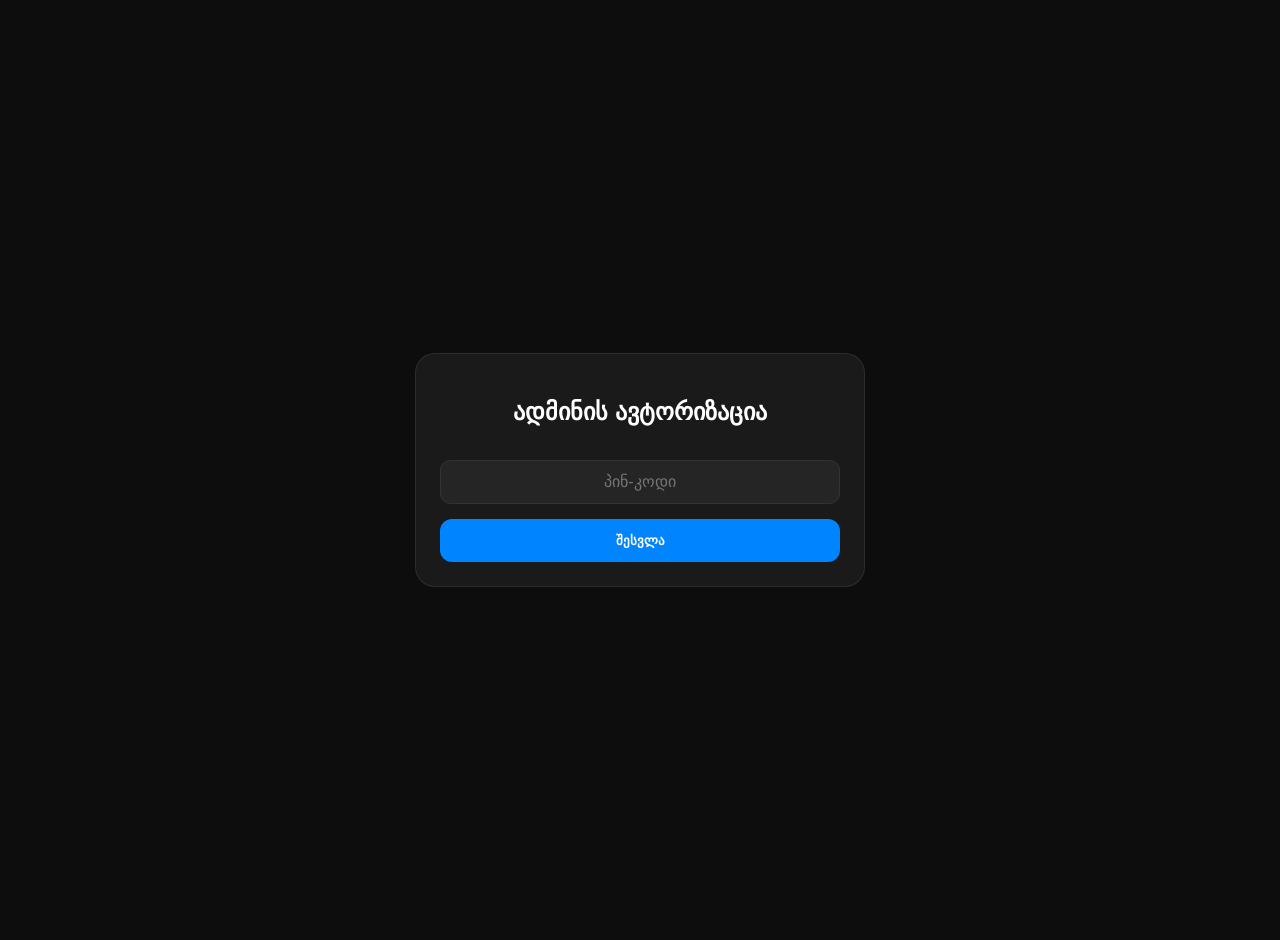
==== driver-panel-secure-777.html @ 7d35db3a "Finalize client location tracking feature and update files" ====
<!DOCTYPE html>
<html lang="ka">
<head>
    <meta charset="UTF-8">
    <meta name="viewport" content="width=device-width, initial-scale=1.0">
    <title>Driver Panel</title>
    <style>
        body { margin: 0; padding: 20px; font-family: sans-serif; background: #0d0d0d; color: #fff; display: flex; justify-content: center; align-items: center; min-height: 100vh; }
        .panel { width: 100%; max-width: 400px; background: #1a1a1a; padding: 24px; border-radius: 20px; text-align: center; border: 1px solid rgba(255,255,255,0.08); }
        input { width: 100%; padding: 12px; margin: 15px 0; border-radius: 10px; border: 1px solid #333; background: #252525; color: white; font-size: 16px; text-align: center; box-sizing: border-box; outline: none; }
        button { width: 100%; padding: 14px; border-radius: 12px; border: none; background: #0084ff; color: white; font-weight: bold; cursor: pointer; }
        #log { margin-top: 20px; font-size: 13px; font-weight: 600; color: #4CAF50; word-break: break-all; }
    </style>
</head>
<body>
    <div class="panel" id="loginBox">
        <h2>ადმინის ავტორიზაცია</h2>
        <input type="password" id="pinInput" placeholder="პინ-კოდი">
        <button onclick="checkPin()">შესვლა</button>
    </div>

    <div class="panel" id="mainPanel" style="display:none;">
        <h2>მძღოლის პანელი</h2>
        <input type="text" id="sessionIdInput" placeholder="სესიის ნომერი (მაგ: a8f94b2e)">
        <button onclick="startTracking()">კლიენტის ძებნა</button>
        <div id="log">მზადაა</div>
    </div>

    <script>
        const PIN = "7777";
        const WS_URL = "wss://carservice-b3ih.onrender.com/ws/";
        let socket = null;

        function checkPin() {
            if(document.getElementById('pinInput').value === PIN) {
                document.getElementById('loginBox').style.display = 'none';
                document.getElementById('mainPanel').style.display = 'block';
            } else {
                alert("არასწორი პინ-კოდი!");
            }
        }

        function startTracking() {
            const sessionId = document.getElementById('sessionIdInput').value.trim();
            if (!sessionId) return alert("შეიყვანეთ სესია!");

            document.getElementById('log').innerText = "დაკავშირება...";
            socket = new WebSocket(WS_URL + sessionId);

            socket.onopen = () => {
                document.getElementById('log').innerText = "კავშირი დამყარებულია. ველოდებით კლიენტს...";
            };

            socket.onmessage = function(event) {
                let data = JSON.parse(event.data);
                if (data.sender === "client") {
                    document.getElementById('log').innerHTML = 
                        `📍 კლიენტის ლოკაცია:<br>` +
                        `Lat: <b>${data.lat.toFixed(5)}</b><br>` +
                        `Lng: <b>${data.lng.toFixed(5)}</b>`;
                }
            };

            socket.onclose = () => {
                document.getElementById('log').innerText = "კავშირი შეწყდა.";
            };
        }
    </script>
</body>
</html>
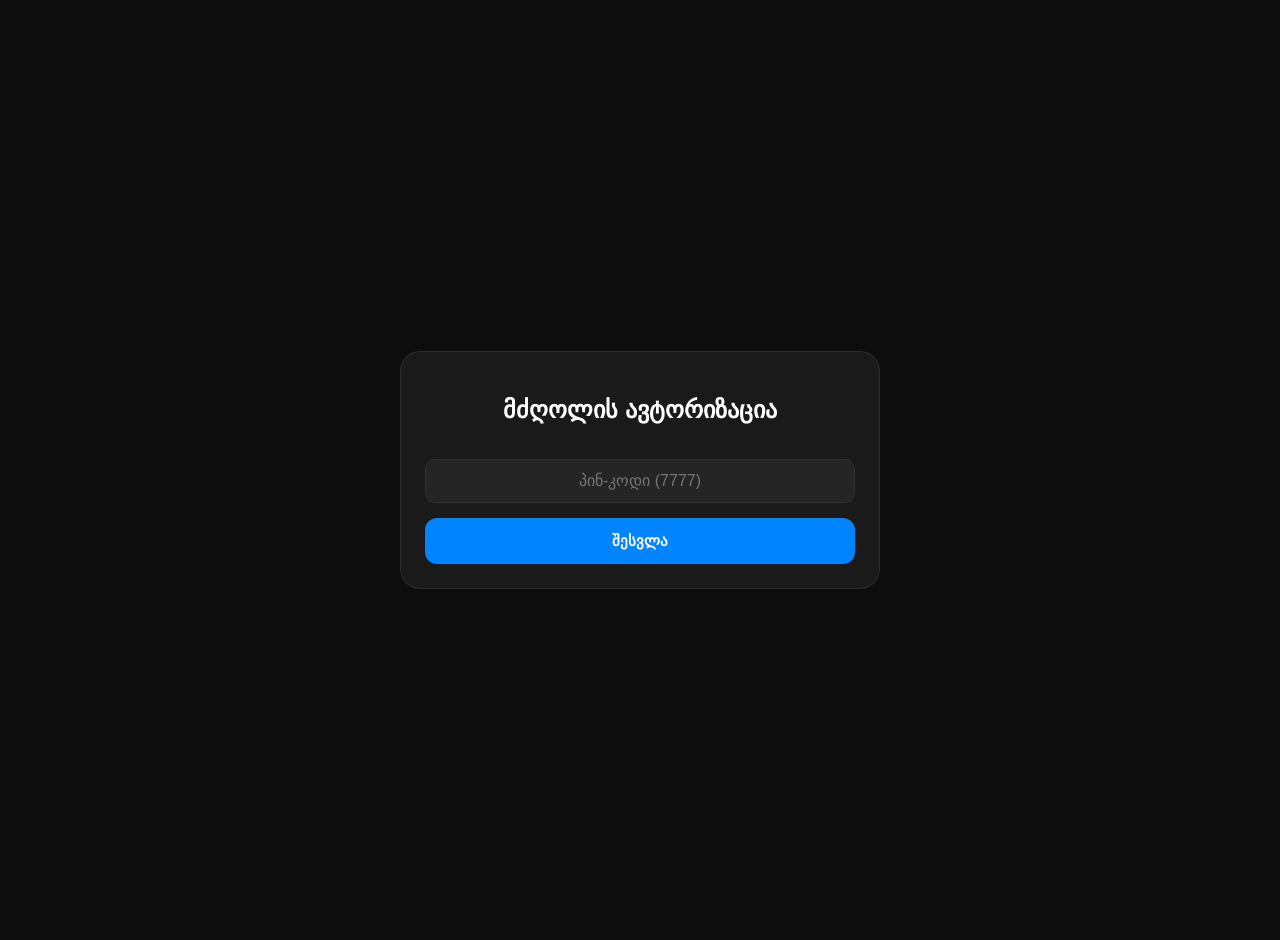
==== commit baabeceb: "Switch to automatic live client list feed without session codes" ====
--- a/driver-panel-secure-777.html
+++ b/driver-panel-secure-777.html
@@ -3,67 +3,84 @@
 <head>
     <meta charset="UTF-8">
     <meta name="viewport" content="width=device-width, initial-scale=1.0">
-    <title>Driver Panel</title>
+    <title>Driver Live Panel</title>
     <style>
         body { margin: 0; padding: 20px; font-family: sans-serif; background: #0d0d0d; color: #fff; display: flex; justify-content: center; align-items: center; min-height: 100vh; }
-        .panel { width: 100%; max-width: 400px; background: #1a1a1a; padding: 24px; border-radius: 20px; text-align: center; border: 1px solid rgba(255,255,255,0.08); }
+        .panel { width: 100%; max-width: 480px; background: #1a1a1a; padding: 24px; border-radius: 20px; border: 1px solid rgba(255,255,255,0.08); box-sizing: border-box; }
         input { width: 100%; padding: 12px; margin: 15px 0; border-radius: 10px; border: 1px solid #333; background: #252525; color: white; font-size: 16px; text-align: center; box-sizing: border-box; outline: none; }
-        button { width: 100%; padding: 14px; border-radius: 12px; border: none; background: #0084ff; color: white; font-weight: bold; cursor: pointer; }
-        #log { margin-top: 20px; font-size: 13px; font-weight: 600; color: #4CAF50; word-break: break-all; }
+        button { width: 100%; padding: 14px; border-radius: 12px; border: none; background: #0084ff; color: white; font-weight: bold; cursor: pointer; font-size: 15px; }
+        .client-card { background: #252525; padding: 15px; border-radius: 12px; margin-top: 12px; border: 1px solid #333; text-align: left; }
+        .client-card h3 { margin: 0 0 8px 0; color: #4CAF50; font-size: 16px; }
+        .client-card p { margin: 4px 0; font-size: 13px; opacity: 0.8; }
+        .map-btn { display: inline-block; margin-top: 10px; padding: 8px 16px; background: #4CAF50; color: white; text-decoration: none; border-radius: 8px; font-weight: bold; font-size: 13px; }
+        #clientsList { margin-top: 15px; max-height: 400px; overflow-y: auto; }
     </style>
 </head>
 <body>
     <div class="panel" id="loginBox">
-        <h2>ადმინის ავტორიზაცია</h2>
-        <input type="password" id="pinInput" placeholder="პინ-კოდი">
+        <h2 style="text-align:center;">მძღოლის ავტორიზაცია</h2>
+        <input type="password" id="pinInput" placeholder="პინ-კოდი (7777)">
         <button onclick="checkPin()">შესვლა</button>
     </div>
 
     <div class="panel" id="mainPanel" style="display:none;">
-        <h2>მძღოლის პანელი</h2>
-        <input type="text" id="sessionIdInput" placeholder="სესიის ნომერი (მაგ: a8f94b2e)">
-        <button onclick="startTracking()">კლიენტის ძებნა</button>
-        <div id="log">მზადაა</div>
+        <h2 style="text-align:center; margin-top:0;">აქტიური გამოძახებები</h2>
+        <div id="clientsList" style="text-align: center; color: #888;">ველოდებით კლიენტებს...</div>
     </div>
 
     <script>
         const PIN = "7777";
-        const WS_URL = "wss://carservice-b3ih.onrender.com/ws/";
-        let socket = null;
+        const WS_URL = "wss://carservice-b3ih.onrender.com/ws/live";
+        let clients = {};
 
         function checkPin() {
             if(document.getElementById('pinInput').value === PIN) {
                 document.getElementById('loginBox').style.display = 'none';
                 document.getElementById('mainPanel').style.display = 'block';
+                startListening();
             } else {
                 alert("არასწორი პინ-კოდი!");
             }
         }
 
-        function startTracking() {
-            const sessionId = document.getElementById('sessionIdInput').value.trim();
-            if (!sessionId) return alert("შეიყვანეთ სესია!");
-
-            document.getElementById('log').innerText = "დაკავშირება...";
-            socket = new WebSocket(WS_URL + sessionId);
-
-            socket.onopen = () => {
-                document.getElementById('log').innerText = "კავშირი დამყარებულია. ველოდებით კლიენტს...";
-            };
+        function startListening() {
+            const socket = new WebSocket(WS_URL);
 
             socket.onmessage = function(event) {
-                let data = JSON.parse(event.data);
-                if (data.sender === "client") {
-                    document.getElementById('log').innerHTML = 
-                        `📍 კლიენტის ლოკაცია:<br>` +
-                        `Lat: <b>${data.lat.toFixed(5)}</b><br>` +
-                        `Lng: <b>${data.lng.toFixed(5)}</b>`;
+                try {
+                    let data = JSON.parse(event.data);
+                    if (data.clientId && data.lat && data.lng) {
+                        clients[data.clientId] = data;
+                        renderClients();
+                    }
+                } catch (e) {
+                    console.log("Error parsing message");
                 }
             };
+        }
 
-            socket.onclose = () => {
-                document.getElementById('log').innerText = "კავშირი შეწყდა.";
-            };
+        function renderClients() {
+            let container = document.getElementById('clientsList');
+            let keys = Object.keys(clients);
+
+            if (keys.length === 0) {
+                container.innerHTML = "ველოდებით კლიენტებს...";
+                return;
+            }
+
+            container.innerHTML = "";
+            keys.forEach(id => {
+                let c = clients[id];
+                let card = document.createElement('div');
+                card.className = 'client-card';
+                card.innerHTML = `
+                    <h3>სერვისი: ${c.service}</h3>
+                    <p><b>დრო:</b> ${c.time || 'ახლახანს'}</p>
+                    <p><b>კოორდინატები:</b> ${c.lat.toFixed(5)}, ${c.lng.toFixed(5)}</p>
+                    <a href="https://www.google.com/maps?q=${c.lat},${c.lng}" target="_blank" class="map-btn">📍 რუკაზე ნახვა (Google Maps)</a>
+                `;
+                container.appendChild(card);
+            });
         }
     </script>
 </body>
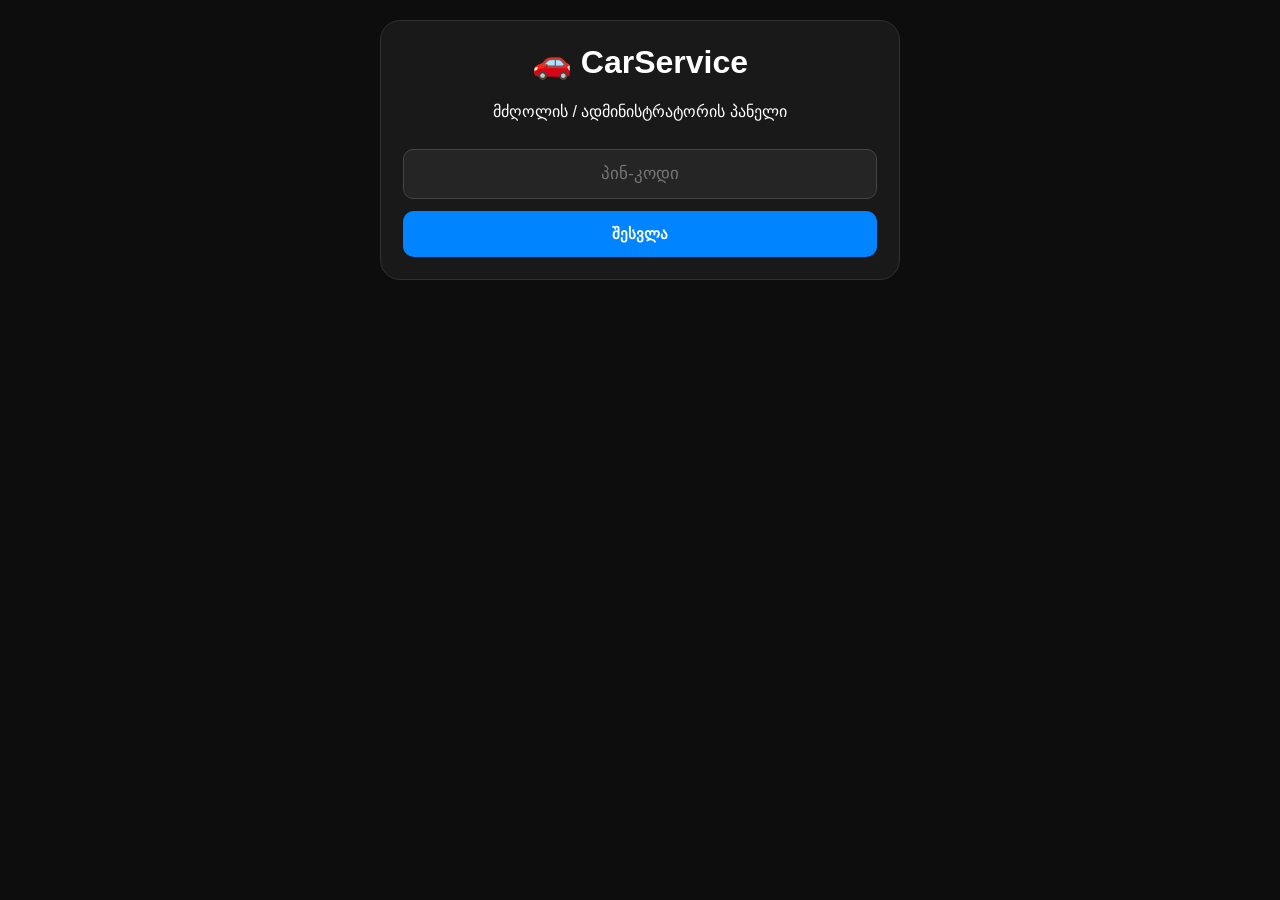
==== commit acbfeb9b: "Update live GPS client to driver panel" ====
--- a/driver-panel-secure-777.html
+++ b/driver-panel-secure-777.html
@@ -1,87 +1,460 @@
 <!DOCTYPE html>
 <html lang="ka">
 <head>
-    <meta charset="UTF-8">
-    <meta name="viewport" content="width=device-width, initial-scale=1.0">
-    <title>Driver Live Panel</title>
-    <style>
-        body { margin: 0; padding: 20px; font-family: sans-serif; background: #0d0d0d; color: #fff; display: flex; justify-content: center; align-items: center; min-height: 100vh; }
-        .panel { width: 100%; max-width: 480px; background: #1a1a1a; padding: 24px; border-radius: 20px; border: 1px solid rgba(255,255,255,0.08); box-sizing: border-box; }
-        input { width: 100%; padding: 12px; margin: 15px 0; border-radius: 10px; border: 1px solid #333; background: #252525; color: white; font-size: 16px; text-align: center; box-sizing: border-box; outline: none; }
-        button { width: 100%; padding: 14px; border-radius: 12px; border: none; background: #0084ff; color: white; font-weight: bold; cursor: pointer; font-size: 15px; }
-        .client-card { background: #252525; padding: 15px; border-radius: 12px; margin-top: 12px; border: 1px solid #333; text-align: left; }
-        .client-card h3 { margin: 0 0 8px 0; color: #4CAF50; font-size: 16px; }
-        .client-card p { margin: 4px 0; font-size: 13px; opacity: 0.8; }
-        .map-btn { display: inline-block; margin-top: 10px; padding: 8px 16px; background: #4CAF50; color: white; text-decoration: none; border-radius: 8px; font-weight: bold; font-size: 13px; }
-        #clientsList { margin-top: 15px; max-height: 400px; overflow-y: auto; }
-    </style>
+<meta charset="UTF-8">
+<meta name="viewport" content="width=device-width, initial-scale=1.0">
+
+<title>CarService Driver Panel</title>
+
+<style>
+* {
+    box-sizing: border-box;
+}
+
+body {
+    margin: 0;
+    padding: 20px;
+    min-height: 100vh;
+    background: #0d0d0d;
+    color: white;
+    font-family: Arial, sans-serif;
+}
+
+.panel {
+    width: 100%;
+    max-width: 520px;
+    margin: auto;
+    background: #191919;
+    border: 1px solid #303030;
+    border-radius: 20px;
+    padding: 22px;
+}
+
+h1 {
+    text-align: center;
+    margin-top: 0;
+}
+
+input {
+    width: 100%;
+    padding: 14px;
+    background: #252525;
+    color: white;
+    border: 1px solid #444;
+    border-radius: 10px;
+    font-size: 17px;
+    text-align: center;
+    margin: 12px 0;
+}
+
+button {
+    width: 100%;
+    padding: 14px;
+    border: 0;
+    border-radius: 11px;
+    background: #0084ff;
+    color: white;
+    font-weight: bold;
+    font-size: 15px;
+    cursor: pointer;
+}
+
+#mainPanel {
+    display: none;
+}
+
+.connection {
+    text-align: center;
+    padding: 10px;
+    margin-bottom: 15px;
+    border-radius: 10px;
+    background: #222;
+    color: #aaa;
+}
+
+.client-card {
+    background: #242424;
+    border: 1px solid #383838;
+    border-radius: 15px;
+    padding: 16px;
+    margin-top: 12px;
+}
+
+.client-card h3 {
+    margin: 0 0 10px;
+    color: #4ade80;
+}
+
+.client-card p {
+    margin: 6px 0;
+    color: #ccc;
+    font-size: 14px;
+}
+
+.service {
+    font-size: 18px;
+    font-weight: bold;
+    color: white;
+}
+
+.map-btn,
+.call-btn {
+    display: block;
+    text-align: center;
+    text-decoration: none;
+    margin-top: 10px;
+    padding: 12px;
+    border-radius: 10px;
+    color: white;
+    font-weight: bold;
+}
+
+.map-btn {
+    background: #22c55e;
+}
+
+.call-btn {
+    background: #0084ff;
+}
+
+.empty {
+    text-align: center;
+    color: #777;
+    padding: 30px 10px;
+}
+
+small {
+    color: #888;
+}
+</style>
 </head>
+
 <body>
-    <div class="panel" id="loginBox">
-        <h2 style="text-align:center;">მძღოლის ავტორიზაცია</h2>
-        <input type="password" id="pinInput" placeholder="პინ-კოდი (7777)">
-        <button onclick="checkPin()">შესვლა</button>
+
+<div class="panel" id="loginBox">
+
+    <h1>🚗 CarService</h1>
+
+    <p style="text-align:center;">
+        მძღოლის / ადმინისტრატორის პანელი
+    </p>
+
+    <input
+        type="password"
+        id="pinInput"
+        placeholder="პინ-კოდი"
+        inputmode="numeric"
+    >
+
+    <button onclick="checkPin()">
+        შესვლა
+    </button>
+
+</div>
+
+
+<div class="panel" id="mainPanel">
+
+    <h1>📍 აქტიური გამოძახებები</h1>
+
+    <div class="connection" id="connectionStatus">
+        დაკავშირება...
     </div>
 
-    <div class="panel" id="mainPanel" style="display:none;">
-        <h2 style="text-align:center; margin-top:0;">აქტიური გამოძახებები</h2>
-        <div id="clientsList" style="text-align: center; color: #888;">ველოდებით კლიენტებს...</div>
+    <div id="clientsList">
+
+        <div class="empty">
+            ველოდებით კლიენტებს...
+        </div>
+
     </div>
 
-    <script>
-        const PIN = "7777";
-        const WS_URL = "wss://carservice-b3ih.onrender.com/ws/live";
-        let clients = {};
-
-        function checkPin() {
-            if(document.getElementById('pinInput').value === PIN) {
-                document.getElementById('loginBox').style.display = 'none';
-                document.getElementById('mainPanel').style.display = 'block';
-                startListening();
-            } else {
-                alert("არასწორი პინ-კოდი!");
+</div>
+
+
+<script>
+
+const PIN = "7777";
+
+const WS_URL =
+    "wss://carservice-b3ih.onrender.com/ws/live";
+
+let socket = null;
+
+let clients = {};
+
+
+/* =========================
+   LOGIN
+========================= */
+
+function checkPin() {
+
+    const pin =
+        document.getElementById("pinInput").value;
+
+    if (pin === PIN) {
+
+        document.getElementById(
+            "loginBox"
+        ).style.display = "none";
+
+        document.getElementById(
+            "mainPanel"
+        ).style.display = "block";
+
+        connect();
+
+    } else {
+
+        alert("არასწორი პინ-კოდი!");
+
+    }
+}
+
+
+/* =========================
+   WEBSOCKET
+========================= */
+
+function connect() {
+
+    setConnection(
+        "🟡 სერვერთან დაკავშირება..."
+    );
+
+    socket = new WebSocket(WS_URL);
+
+
+    socket.onopen = function() {
+
+        setConnection(
+            "🟢 ონლაინ — ველოდებით კლიენტებს"
+        );
+
+    };
+
+
+    socket.onmessage = function(event) {
+
+        try {
+
+            const data =
+                JSON.parse(event.data);
+
+            console.log(
+                "CLIENT DATA:",
+                data
+            );
+
+
+            if (
+                data.sender === "client" &&
+                data.clientId &&
+                data.lat !== undefined &&
+                data.lng !== undefined
+            ) {
+
+                clients[data.clientId] =
+                    data;
+
+                renderClients();
+
             }
+
+        } catch (error) {
+
+            console.error(
+                "Data error:",
+                error
+            );
+
         }
 
-        function startListening() {
-            const socket = new WebSocket(WS_URL);
-
-            socket.onmessage = function(event) {
-                try {
-                    let data = JSON.parse(event.data);
-                    if (data.clientId && data.lat && data.lng) {
-                        clients[data.clientId] = data;
-                        renderClients();
-                    }
-                } catch (e) {
-                    console.log("Error parsing message");
-                }
-            };
-        }
-
-        function renderClients() {
-            let container = document.getElementById('clientsList');
-            let keys = Object.keys(clients);
-
-            if (keys.length === 0) {
-                container.innerHTML = "ველოდებით კლიენტებს...";
-                return;
-            }
-
-            container.innerHTML = "";
-            keys.forEach(id => {
-                let c = clients[id];
-                let card = document.createElement('div');
-                card.className = 'client-card';
-                card.innerHTML = `
-                    <h3>სერვისი: ${c.service}</h3>
-                    <p><b>დრო:</b> ${c.time || 'ახლახანს'}</p>
-                    <p><b>კოორდინატები:</b> ${c.lat.toFixed(5)}, ${c.lng.toFixed(5)}</p>
-                    <a href="https://www.google.com/maps?q=${c.lat},${c.lng}" target="_blank" class="map-btn">📍 რუკაზე ნახვა (Google Maps)</a>
-                `;
-                container.appendChild(card);
-            });
-        }
-    </script>
+    };
+
+
+    socket.onerror = function() {
+
+        setConnection(
+            "🔴 კავშირის შეცდომა"
+        );
+
+    };
+
+
+    socket.onclose = function() {
+
+        setConnection(
+            "🔴 კავშირი შეწყდა — ხელახლა დაკავშირება..."
+        );
+
+        setTimeout(
+            connect,
+            3000
+        );
+
+    };
+
+}
+
+
+/* =========================
+   CONNECTION STATUS
+========================= */
+
+function setConnection(text) {
+
+    document.getElementById(
+        "connectionStatus"
+    ).textContent = text;
+
+}
+
+
+/* =========================
+   CLIENT LIST
+========================= */
+
+function renderClients() {
+
+    const container =
+        document.getElementById(
+            "clientsList"
+        );
+
+    const keys =
+        Object.keys(clients);
+
+
+    if (keys.length === 0) {
+
+        container.innerHTML = `
+            <div class="empty">
+                📍 ველოდებით კლიენტებს...
+            </div>
+        `;
+
+        return;
+
+    }
+
+
+    container.innerHTML = "";
+
+
+    keys.forEach(function(id) {
+
+        const c = clients[id];
+
+
+        const service =
+            c.service ||
+            "უცნობი სერვისი";
+
+
+        const lat =
+            Number(c.lat);
+
+
+        const lng =
+            Number(c.lng);
+
+
+        const time =
+            c.time ||
+            "ახლახანს";
+
+
+        const accuracy =
+            c.accuracy
+                ? Math.round(c.accuracy) + " მ"
+                : "უცნობია";
+
+
+        const mapUrl =
+            "https://www.google.com/maps/dir/?api=1&destination="
+            + lat
+            + ","
+            + lng;
+
+
+        const card =
+            document.createElement(
+                "div"
+            );
+
+
+        card.className =
+            "client-card";
+
+
+        card.innerHTML = `
+
+            <h3>
+                🚨 ახალი გამოძახება
+            </h3>
+
+            <div class="service">
+                ${escapeHtml(service)}
+            </div>
+
+            <p>
+                🕐 დრო:
+                <b>${escapeHtml(time)}</b>
+            </p>
+
+            <p>
+                📍 Latitude:
+                <b>${lat.toFixed(6)}</b>
+            </p>
+
+            <p>
+                📍 Longitude:
+                <b>${lng.toFixed(6)}</b>
+            </p>
+
+            <p>
+                🎯 GPS სიზუსტე:
+                <b>${escapeHtml(accuracy)}</b>
+            </p>
+
+            <a
+                class="map-btn"
+                href="${mapUrl}"
+                target="_blank"
+            >
+                🗺️ კლიენტთან წასვლა Google Maps-ით
+            </a>
+
+        `;
+
+
+        container.appendChild(
+            card
+        );
+
+    });
+
+}
+
+
+/* =========================
+   SECURITY
+========================= */
+
+function escapeHtml(value) {
+
+    return String(value)
+        .replace(/&/g, "&amp;")
+        .replace(/</g, "&lt;")
+        .replace(/>/g, "&gt;")
+        .replace(/"/g, "&quot;")
+        .replace(/'/g, "&#039;");
+
+}
+
+</script>
+
 </body>
 </html>
